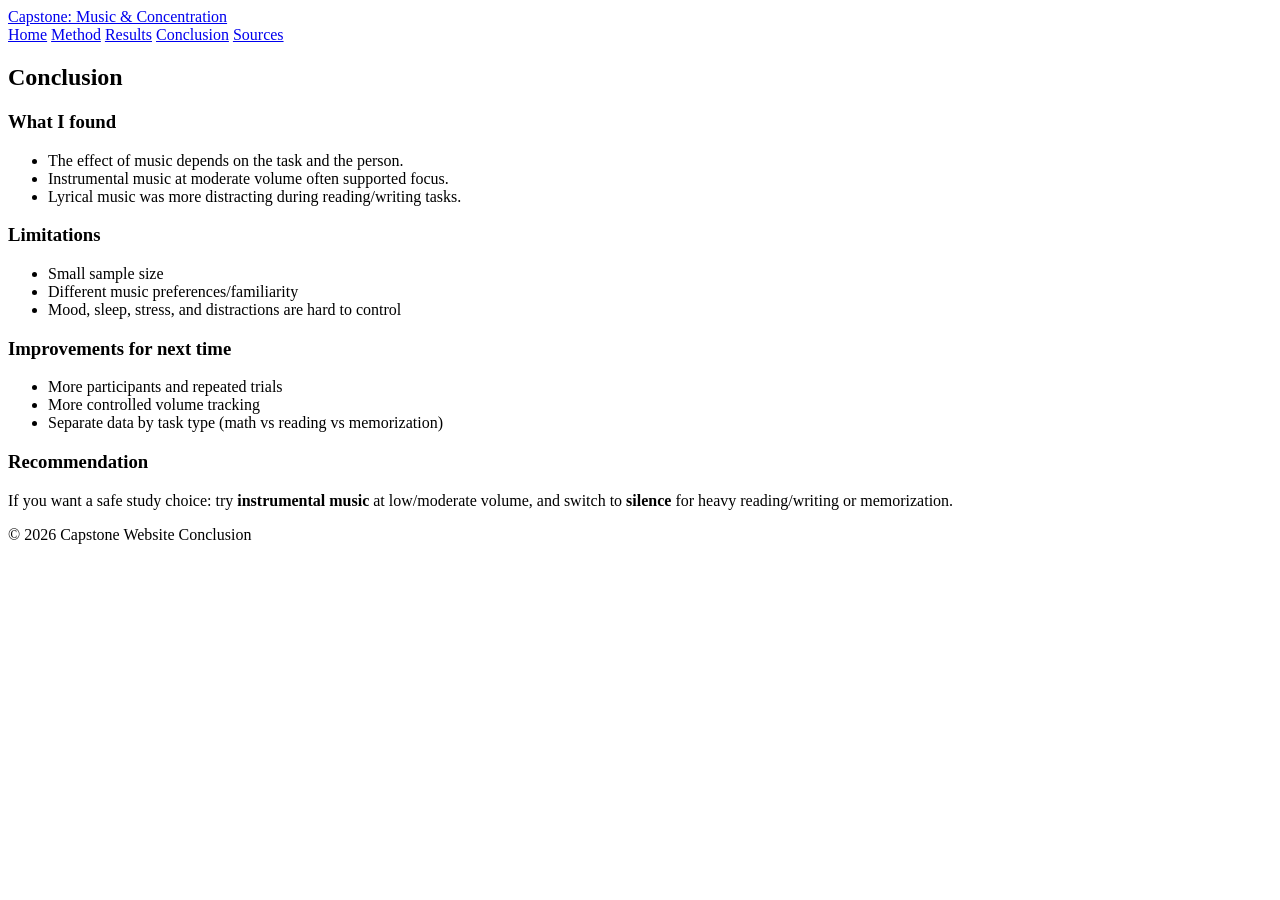
==== conclusion.html @ 19342c7f "Add files via upload" ====
<!DOCTYPE html>
<html lang="en">
  <head>
    <meta charset="utf-8" />
    <meta name="viewport" content="width=device-width, initial-scale=1" />
    <title>Conclusion — Music & Studying</title>
    <link rel="stylesheet" href="styles.css" />
  </head>
  <body>
    <header class="header">
      <div class="container nav">
        <a class="brand" href="index.html">Capstone: Music & Concentration</a>
        <nav>
          <a href="index.html">Home</a>
          <a href="method.html">Method</a>
          <a href="results.html">Results</a>
          <a class="active" href="conclusion.html">Conclusion</a>
          <a href="sources.html">Sources</a>
        </nav>
      </div>
    </header>

    <main class="section">
      <div class="container">
        <h2>Conclusion</h2>

        <div class="grid2">
          <div class="card">
            <h3>What I found</h3>
            <ul>
              <li>The effect of music depends on the task and the person.</li>
              <li>
                Instrumental music at moderate volume often supported focus.
              </li>
              <li>
                Lyrical music was more distracting during reading/writing tasks.
              </li>
            </ul>
          </div>

          <div class="card">
            <h3>Limitations</h3>
            <ul>
              <li>Small sample size</li>
              <li>Different music preferences/familiarity</li>
              <li>Mood, sleep, stress, and distractions are hard to control</li>
            </ul>
          </div>
        </div>

        <div class="card" style="margin-top: 14px">
          <h3>Improvements for next time</h3>
          <ul>
            <li>More participants and repeated trials</li>
            <li>More controlled volume tracking</li>
            <li>
              Separate data by task type (math vs reading vs memorization)
            </li>
          </ul>

          <h3>Recommendation</h3>
          <p>
            If you want a safe study choice: try
            <strong>instrumental music</strong> at low/moderate volume, and
            switch to <strong>silence</strong> for heavy reading/writing or
            memorization.
          </p>
        </div>
      </div>
    </main>

    <footer class="footer">
      <div class="container footer-row">
        <span>© <span id="year"></span> Capstone Website</span>
        <span class="muted">Conclusion</span>
      </div>
    </footer>

    <script src="script.js"></script>
  </body>
</html>
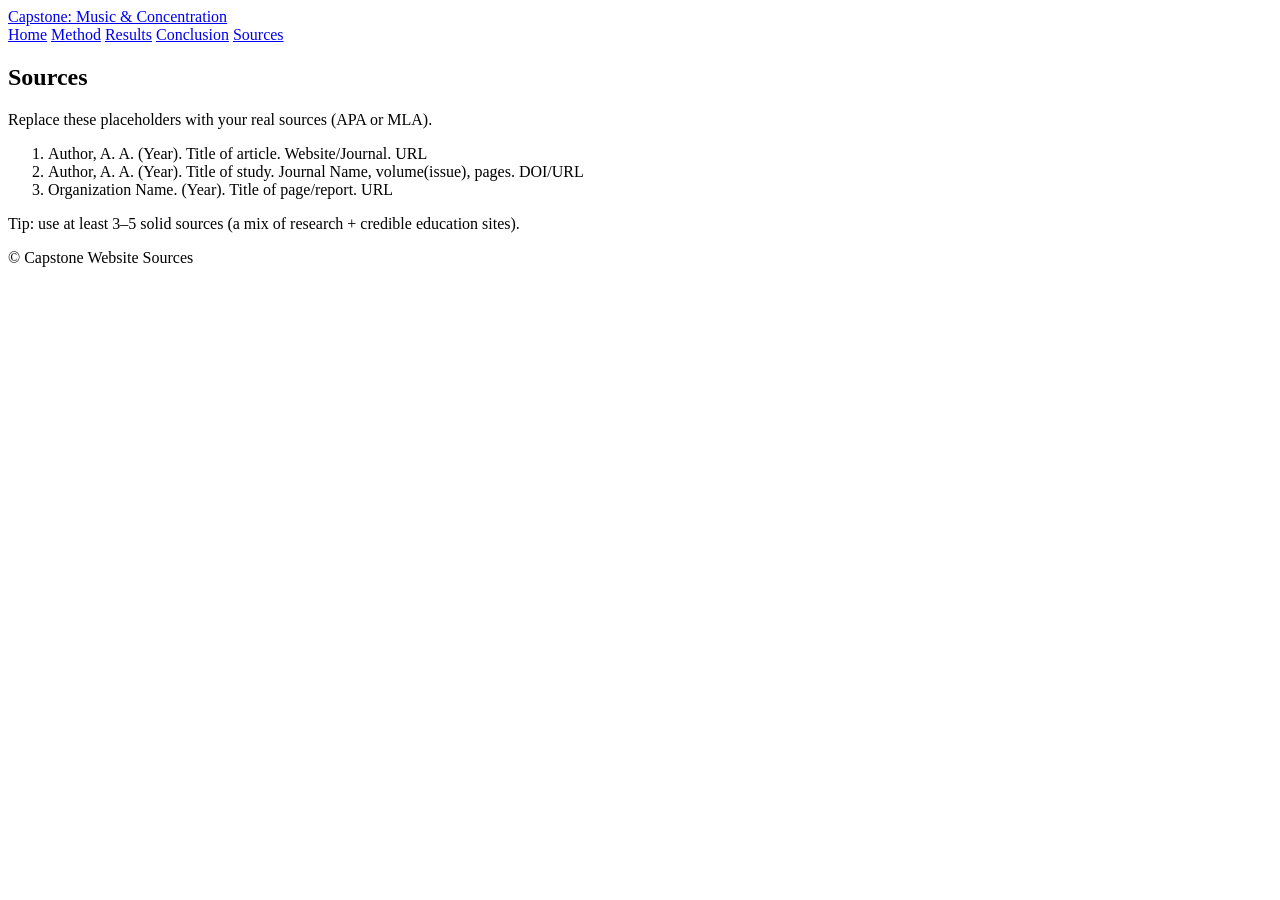
==== commit b02c48f7: "Replace conclusion page with sources page" ====
--- a/conclusion.html
+++ b/conclusion.html
@@ -3,7 +3,7 @@
   <head>
     <meta charset="utf-8" />
     <meta name="viewport" content="width=device-width, initial-scale=1" />
-    <title>Conclusion — Music & Studying</title>
+    <title>Sources — Music & Studying</title>
     <link rel="stylesheet" href="styles.css" />
   </head>
   <body>
@@ -14,56 +14,35 @@
           <a href="index.html">Home</a>
           <a href="method.html">Method</a>
           <a href="results.html">Results</a>
-          <a class="active" href="conclusion.html">Conclusion</a>
-          <a href="sources.html">Sources</a>
+          <a href="conclusion.html">Conclusion</a>
+          <a class="active" href="sources.html">Sources</a>
         </nav>
       </div>
     </header>
 
     <main class="section">
       <div class="container">
-        <h2>Conclusion</h2>
+        <h2>Sources</h2>
 
-        <div class="grid2">
-          <div class="card">
-            <h3>What I found</h3>
-            <ul>
-              <li>The effect of music depends on the task and the person.</li>
-              <li>
-                Instrumental music at moderate volume often supported focus.
-              </li>
-              <li>
-                Lyrical music was more distracting during reading/writing tasks.
-              </li>
-            </ul>
-          </div>
+        <div class="card">
+          <p class="muted">
+            Replace these placeholders with your real sources (APA or MLA).
+          </p>
 
-          <div class="card">
-            <h3>Limitations</h3>
-            <ul>
-              <li>Small sample size</li>
-              <li>Different music preferences/familiarity</li>
-              <li>Mood, sleep, stress, and distractions are hard to control</li>
-            </ul>
-          </div>
-        </div>
+          <ol>
+            <li>
+              Author, A. A. (Year). Title of article. Website/Journal. URL
+            </li>
+            <li>
+              Author, A. A. (Year). Title of study. Journal Name, volume(issue),
+              pages. DOI/URL
+            </li>
+            <li>Organization Name. (Year). Title of page/report. URL</li>
+          </ol>
 
-        <div class="card" style="margin-top: 14px">
-          <h3>Improvements for next time</h3>
-          <ul>
-            <li>More participants and repeated trials</li>
-            <li>More controlled volume tracking</li>
-            <li>
-              Separate data by task type (math vs reading vs memorization)
-            </li>
-          </ul>
-
-          <h3>Recommendation</h3>
-          <p>
-            If you want a safe study choice: try
-            <strong>instrumental music</strong> at low/moderate volume, and
-            switch to <strong>silence</strong> for heavy reading/writing or
-            memorization.
+          <p class="muted">
+            Tip: use at least 3–5 solid sources (a mix of research + credible
+            education sites).
           </p>
         </div>
       </div>
@@ -72,7 +51,7 @@
     <footer class="footer">
       <div class="container footer-row">
         <span>© <span id="year"></span> Capstone Website</span>
-        <span class="muted">Conclusion</span>
+        <span class="muted">Sources</span>
       </div>
     </footer>
 
--- a/styles.css
+++ b/styles.css
@@ -0,0 +1,60 @@
+<!DOCTYPE html>
+<html lang="en">
+  <head>
+    <meta charset="utf-8" />
+    <meta name="viewport" content="width=device-width, initial-scale=1" />
+    <title>Sources — Music & Studying</title>
+    <link rel="stylesheet" href="styles.css" />
+  </head>
+  <body>
+    <header class="header">
+      <div class="container nav">
+        <a class="brand" href="index.html">Capstone: Music & Concentration</a>
+        <nav>
+          <a href="index.html">Home</a>
+          <a href="method.html">Method</a>
+          <a href="results.html">Results</a>
+          <a href="conclusion.html">Conclusion</a>
+          <a class="active" href="sources.html">Sources</a>
+        </nav>
+      </div>
+    </header>
+
+    <main class="section">
+      <div class="container">
+        <h2>Sources</h2>
+
+        <div class="card">
+          <p class="muted">
+            Replace these placeholders with your real sources (APA or MLA).
+          </p>
+
+          <ol>
+            <li>
+              Author, A. A. (Year). Title of article. Website/Journal. URL
+            </li>
+            <li>
+              Author, A. A. (Year). Title of study. Journal Name, volume(issue),
+              pages. DOI/URL
+            </li>
+            <li>Organization Name. (Year). Title of page/report. URL</li>
+          </ol>
+
+          <p class="muted">
+            Tip: use at least 3–5 solid sources (a mix of research + credible
+            education sites).
+          </p>
+        </div>
+      </div>
+    </main>
+
+    <footer class="footer">
+      <div class="container footer-row">
+        <span>© <span id="year"></span> Capstone Website</span>
+        <span class="muted">Sources</span>
+      </div>
+    </footer>
+
+    <script src="script.js"></script>
+  </body>
+</html>
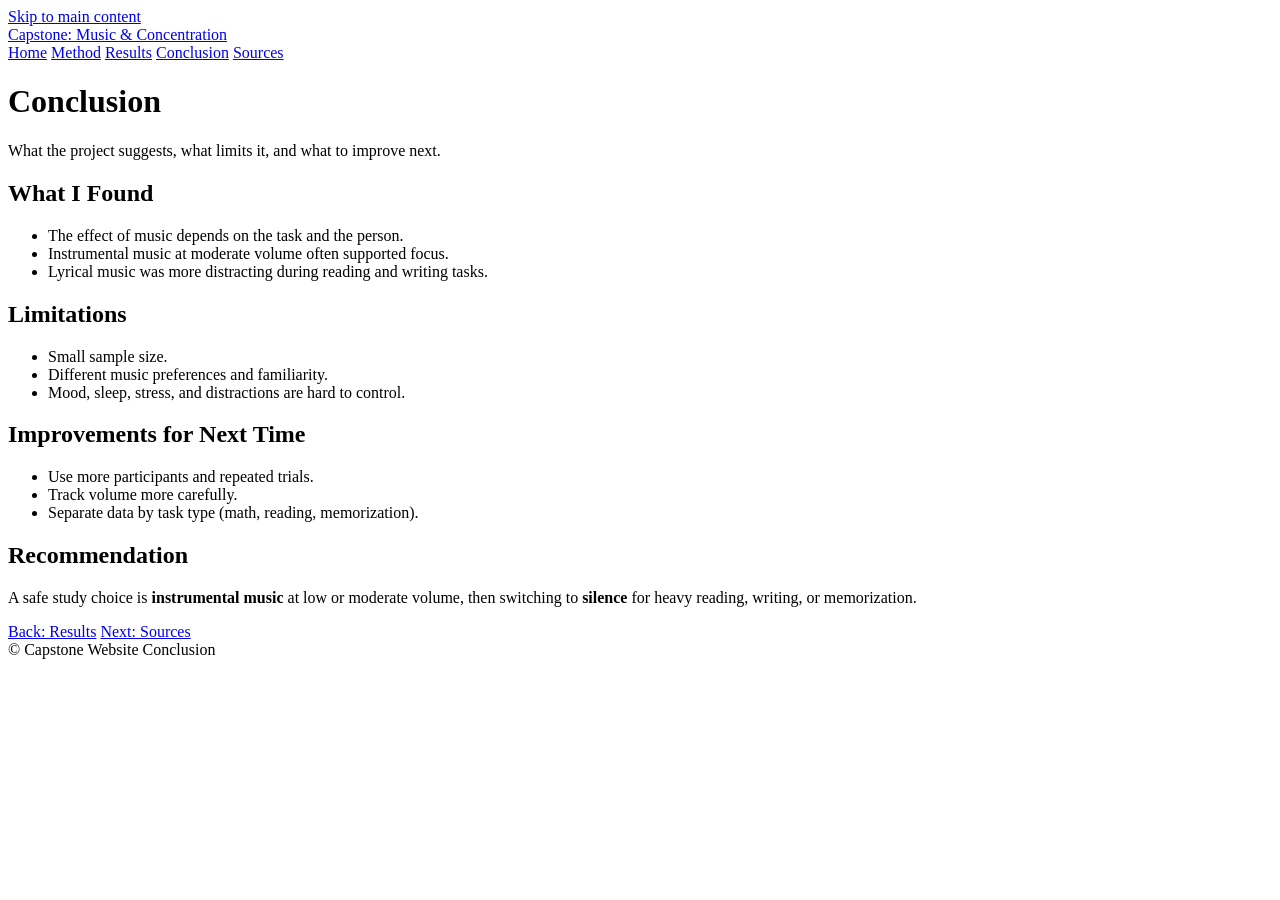
==== commit 707317ab: "Revise conclusion.html structure and content" ====
--- a/conclusion.html
+++ b/conclusion.html
@@ -3,58 +3,82 @@
   <head>
     <meta charset="utf-8" />
     <meta name="viewport" content="width=device-width, initial-scale=1" />
-    <title>Sources — Music & Studying</title>
+    <title>Conclusion - Music & Studying</title>
     <link rel="stylesheet" href="styles.css" />
   </head>
   <body>
+    <a class="skip-link" href="#main-content">Skip to main content</a>
+
     <header class="header">
       <div class="container nav">
-        <a class="brand" href="index.html">Capstone: Music & Concentration</a>
-        <nav>
-          <a href="index.html">Home</a>
-          <a href="method.html">Method</a>
-          <a href="results.html">Results</a>
-          <a href="conclusion.html">Conclusion</a>
-          <a class="active" href="sources.html">Sources</a>
+        <a class="brand" href="./index.html">Capstone: Music & Concentration</a>
+        <nav aria-label="Main navigation">
+          <a href="./index.html">Home</a>
+          <a href="./method.html">Method</a>
+          <a href="./results.html">Results</a>
+          <a class="active" href="./conclusion.html" aria-current="page">Conclusion</a>
+          <a href="./sources.html">Sources</a>
         </nav>
       </div>
     </header>
 
-    <main class="section">
+    <main id="main-content" class="section">
       <div class="container">
-        <h2>Sources</h2>
+        <div class="card page-head">
+          <h1>Conclusion</h1>
+          <p class="muted">What the project suggests, what limits it, and what to improve next.</p>
+        </div>
 
-        <div class="card">
-          <p class="muted">
-            Replace these placeholders with your real sources (APA or MLA).
+        <div class="grid2">
+          <section class="card">
+            <h2>What I Found</h2>
+            <ul>
+              <li>The effect of music depends on the task and the person.</li>
+              <li>Instrumental music at moderate volume often supported focus.</li>
+              <li>Lyrical music was more distracting during reading and writing tasks.</li>
+            </ul>
+          </section>
+
+          <section class="card">
+            <h2>Limitations</h2>
+            <ul>
+              <li>Small sample size.</li>
+              <li>Different music preferences and familiarity.</li>
+              <li>Mood, sleep, stress, and distractions are hard to control.</li>
+            </ul>
+          </section>
+        </div>
+
+        <section class="card" style="margin-top: 14px">
+          <h2>Improvements for Next Time</h2>
+          <ul>
+            <li>Use more participants and repeated trials.</li>
+            <li>Track volume more carefully.</li>
+            <li>Separate data by task type (math, reading, memorization).</li>
+          </ul>
+
+          <h2>Recommendation</h2>
+          <p>
+            A safe study choice is <strong>instrumental music</strong> at low or moderate volume,
+            then switching to <strong>silence</strong> for heavy reading, writing, or memorization.
           </p>
+        </section>
 
-          <ol>
-            <li>
-              Author, A. A. (Year). Title of article. Website/Journal. URL
-            </li>
-            <li>
-              Author, A. A. (Year). Title of study. Journal Name, volume(issue),
-              pages. DOI/URL
-            </li>
-            <li>Organization Name. (Year). Title of page/report. URL</li>
-          </ol>
-
-          <p class="muted">
-            Tip: use at least 3–5 solid sources (a mix of research + credible
-            education sites).
-          </p>
+        <div class="page-nav" aria-label="Page navigation">
+          <a href="./results.html">Back: Results</a>
+          <a href="./sources.html">Next: Sources</a>
         </div>
       </div>
     </main>
 
     <footer class="footer">
       <div class="container footer-row">
-        <span>© <span id="year"></span> Capstone Website</span>
-        <span class="muted">Sources</span>
+        <span>&copy; <span id="year"></span> Capstone Website</span>
+        <span class="muted">Conclusion</span>
       </div>
     </footer>
 
     <script src="script.js"></script>
   </body>
 </html>
+
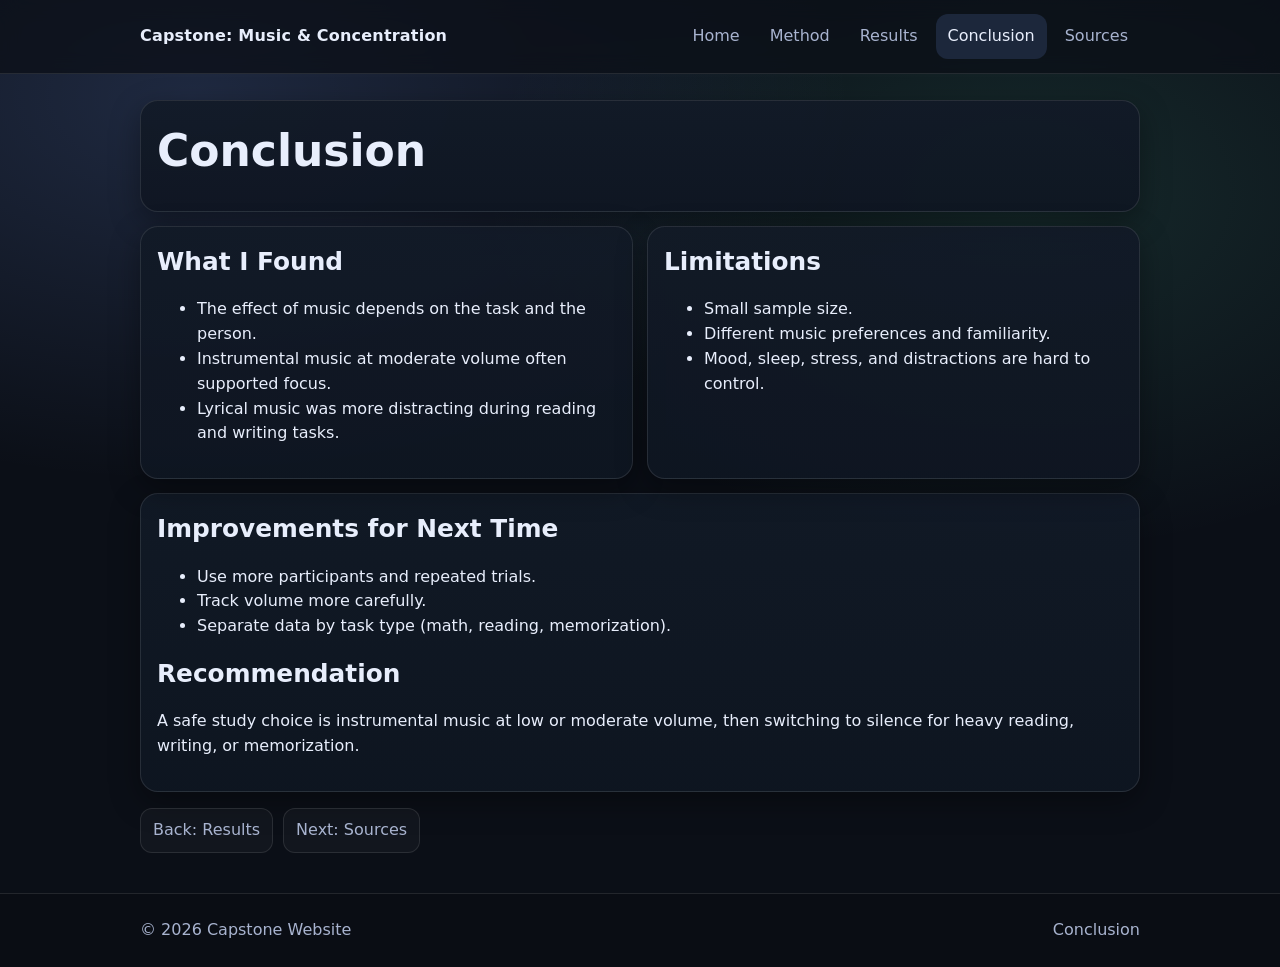
==== commit 8fb63de4: "Refactor conclusion.html for improved structure" ====
--- a/conclusion.html
+++ b/conclusion.html
@@ -1,4 +1,4 @@
-<!DOCTYPE html>
+<!doctype html>
 <html lang="en">
   <head>
     <meta charset="utf-8" />
@@ -16,7 +16,9 @@
           <a href="./index.html">Home</a>
           <a href="./method.html">Method</a>
           <a href="./results.html">Results</a>
-          <a class="active" href="./conclusion.html" aria-current="page">Conclusion</a>
+          <a class="active" href="./conclusion.html" aria-current="page"
+            >Conclusion</a
+          >
           <a href="./sources.html">Sources</a>
         </nav>
       </div>
@@ -26,7 +28,6 @@
       <div class="container">
         <div class="card page-head">
           <h1>Conclusion</h1>
-          <p class="muted">What the project suggests, what limits it, and what to improve next.</p>
         </div>
 
         <div class="grid2">
@@ -34,8 +35,13 @@
             <h2>What I Found</h2>
             <ul>
               <li>The effect of music depends on the task and the person.</li>
-              <li>Instrumental music at moderate volume often supported focus.</li>
-              <li>Lyrical music was more distracting during reading and writing tasks.</li>
+              <li>
+                Instrumental music at moderate volume often supported focus.
+              </li>
+              <li>
+                Lyrical music was more distracting during reading and writing
+                tasks.
+              </li>
             </ul>
           </section>
 
@@ -44,7 +50,9 @@
             <ul>
               <li>Small sample size.</li>
               <li>Different music preferences and familiarity.</li>
-              <li>Mood, sleep, stress, and distractions are hard to control.</li>
+              <li>
+                Mood, sleep, stress, and distractions are hard to control.
+              </li>
             </ul>
           </section>
         </div>
@@ -59,8 +67,9 @@
 
           <h2>Recommendation</h2>
           <p>
-            A safe study choice is <strong>instrumental music</strong> at low or moderate volume,
-            then switching to <strong>silence</strong> for heavy reading, writing, or memorization.
+            A safe study choice is instrumental music at low or moderate volume,
+            then switching to silence for heavy reading, writing, or
+            memorization.
           </p>
         </section>
 
@@ -81,4 +90,3 @@
     <script src="script.js"></script>
   </body>
 </html>
-
--- a/styles.css
+++ b/styles.css
@@ -1,60 +1,313 @@
-<!DOCTYPE html>
-<html lang="en">
-  <head>
-    <meta charset="utf-8" />
-    <meta name="viewport" content="width=device-width, initial-scale=1" />
-    <title>Sources — Music & Studying</title>
-    <link rel="stylesheet" href="styles.css" />
-  </head>
-  <body>
-    <header class="header">
-      <div class="container nav">
-        <a class="brand" href="index.html">Capstone: Music & Concentration</a>
-        <nav>
-          <a href="index.html">Home</a>
-          <a href="method.html">Method</a>
-          <a href="results.html">Results</a>
-          <a href="conclusion.html">Conclusion</a>
-          <a class="active" href="sources.html">Sources</a>
-        </nav>
-      </div>
-    </header>
-
-    <main class="section">
-      <div class="container">
-        <h2>Sources</h2>
-
-        <div class="card">
-          <p class="muted">
-            Replace these placeholders with your real sources (APA or MLA).
-          </p>
-
-          <ol>
-            <li>
-              Author, A. A. (Year). Title of article. Website/Journal. URL
-            </li>
-            <li>
-              Author, A. A. (Year). Title of study. Journal Name, volume(issue),
-              pages. DOI/URL
-            </li>
-            <li>Organization Name. (Year). Title of page/report. URL</li>
-          </ol>
-
-          <p class="muted">
-            Tip: use at least 3–5 solid sources (a mix of research + credible
-            education sites).
-          </p>
-        </div>
-      </div>
-    </main>
-
-    <footer class="footer">
-      <div class="container footer-row">
-        <span>© <span id="year"></span> Capstone Website</span>
-        <span class="muted">Sources</span>
-      </div>
-    </footer>
-
-    <script src="script.js"></script>
-  </body>
-</html>
+:root {
+  --bg: #0b0f17;
+  --panel: #121a27;
+  --panel2: #0f1622;
+  --text: #e8eefc;
+  --muted: #a8b3cf;
+  --line: rgba(255, 255, 255, 0.1);
+  --shadow: 0 10px 30px rgba(0, 0, 0, 0.35);
+  --radius: 18px;
+  --max: 1040px;
+  --pad: 20px;
+}
+
+* {
+  box-sizing: border-box;
+}
+
+html,
+body {
+  margin: 0;
+  padding: 0;
+}
+
+body {
+  font-family: system-ui, -apple-system, Segoe UI, Roboto, Arial, sans-serif;
+  background:
+    radial-gradient(1200px 700px at 15% 10%, rgba(122, 162, 255, 0.18), transparent 55%),
+    radial-gradient(900px 600px at 80% 20%, rgba(102, 240, 194, 0.12), transparent 60%),
+    var(--bg);
+  color: var(--text);
+  line-height: 1.55;
+}
+
+a {
+  color: inherit;
+  text-decoration: none;
+}
+
+.container {
+  max-width: var(--max);
+  margin: 0 auto;
+  padding: 0 var(--pad);
+}
+
+.skip-link {
+  position: absolute;
+  left: -9999px;
+  top: auto;
+}
+
+.skip-link:focus {
+  left: 12px;
+  top: 12px;
+  padding: 10px 12px;
+  border-radius: 10px;
+  background: #ffffff;
+  color: #0b0f17;
+  z-index: 50;
+  font-weight: 700;
+}
+
+.header {
+  position: sticky;
+  top: 0;
+  z-index: 10;
+  background: rgba(11, 15, 23, 0.75);
+  backdrop-filter: blur(10px);
+  border-bottom: 1px solid var(--line);
+}
+
+.nav {
+  display: flex;
+  align-items: center;
+  justify-content: space-between;
+  padding: 14px var(--pad);
+  gap: 14px;
+}
+
+.brand {
+  font-weight: 800;
+  letter-spacing: 0.2px;
+}
+
+nav {
+  display: flex;
+  gap: 6px;
+  flex-wrap: wrap;
+}
+
+nav a {
+  padding: 10px 12px;
+  border-radius: 12px;
+  color: var(--muted);
+}
+
+nav a:hover {
+  background: rgba(255, 255, 255, 0.06);
+  color: var(--text);
+}
+
+nav a.active {
+  background: rgba(122, 162, 255, 0.15);
+  color: var(--text);
+}
+
+.hero {
+  padding: 56px 0 22px;
+}
+
+.hero-grid {
+  display: grid;
+  gap: 18px;
+  grid-template-columns: 1.2fr 0.8fr;
+  align-items: stretch;
+}
+
+h1 {
+  font-size: clamp(30px, 4vw, 44px);
+  margin: 0 0 10px;
+}
+
+.lead {
+  color: var(--muted);
+  font-size: 1.05rem;
+  margin: 0 0 18px;
+}
+
+.btn-row {
+  display: flex;
+  gap: 10px;
+  flex-wrap: wrap;
+}
+
+.btn {
+  display: inline-block;
+  padding: 12px 14px;
+  border-radius: 14px;
+  background: linear-gradient(135deg, rgba(122, 162, 255, 0.9), rgba(102, 240, 194, 0.65));
+  color: #08101a;
+  font-weight: 800;
+  box-shadow: var(--shadow);
+}
+
+.btn:hover {
+  transform: translateY(-1px);
+}
+
+.btn-ghost {
+  background: rgba(255, 255, 255, 0.06);
+  color: var(--text);
+  border: 1px solid var(--line);
+  box-shadow: none;
+}
+
+.section {
+  padding: 26px 0 40px;
+}
+
+.section.alt {
+  background: rgba(255, 255, 255, 0.03);
+  border-top: 1px solid var(--line);
+  border-bottom: 1px solid var(--line);
+}
+
+h2 {
+  margin: 0 0 14px;
+  font-size: 1.55rem;
+}
+
+h3 {
+  margin: 0 0 8px;
+}
+
+.card {
+  background: linear-gradient(180deg, rgba(18, 26, 39, 0.92), rgba(15, 22, 34, 0.92));
+  border: 1px solid var(--line);
+  border-radius: var(--radius);
+  padding: 16px;
+  box-shadow: var(--shadow);
+}
+
+.page-head {
+  margin-bottom: 14px;
+}
+
+.page-head p {
+  margin: 0;
+}
+
+.muted {
+  color: var(--muted);
+}
+
+.checklist {
+  margin: 10px 0 0;
+  padding-left: 18px;
+  color: var(--muted);
+}
+
+.grid2 {
+  display: grid;
+  gap: 14px;
+  grid-template-columns: repeat(2, 1fr);
+}
+
+.grid3 {
+  display: grid;
+  gap: 14px;
+  grid-template-columns: repeat(3, 1fr);
+}
+
+.page-nav {
+  margin-top: 16px;
+  display: flex;
+  gap: 10px;
+  flex-wrap: wrap;
+}
+
+.page-nav a {
+  padding: 9px 12px;
+  border-radius: 12px;
+  border: 1px solid var(--line);
+  color: var(--muted);
+  background: rgba(255, 255, 255, 0.03);
+}
+
+.page-nav a:hover {
+  color: var(--text);
+  background: rgba(122, 162, 255, 0.15);
+}
+
+.footer {
+  padding: 24px 0;
+  border-top: 1px solid var(--line);
+  background: rgba(0, 0, 0, 0.12);
+}
+
+.footer-row {
+  display: flex;
+  justify-content: space-between;
+  gap: 12px;
+  flex-wrap: wrap;
+  color: var(--muted);
+}
+
+.tool {
+  display: grid;
+  gap: 14px;
+  grid-template-columns: 1fr 1fr;
+  align-items: start;
+}
+
+label {
+  display: block;
+  margin: 10px 0 6px;
+  color: var(--muted);
+}
+
+input[type="range"] {
+  width: 100%;
+}
+
+select {
+  width: 100%;
+  padding: 10px 12px;
+  border-radius: 14px;
+  border: 1px solid var(--line);
+  background: rgba(255, 255, 255, 0.06);
+  color: var(--text);
+}
+
+.badge {
+  display: inline-block;
+  padding: 6px 10px;
+  border-radius: 999px;
+  border: 1px solid var(--line);
+  background: rgba(255, 255, 255, 0.05);
+  color: var(--text);
+  font-weight: 700;
+  margin-right: 6px;
+}
+
+.small-note {
+  font-size: 0.95rem;
+  color: var(--muted);
+}
+
+@media (max-width: 900px) {
+  .hero-grid,
+  .grid3,
+  .grid2,
+  .tool {
+    grid-template-columns: 1fr;
+  }
+
+  .nav {
+    align-items: flex-start;
+    flex-direction: column;
+  }
+}
+
+
+/* Improve readability of dropdown options across browsers */
+select option {
+  background-color: #ffffff;
+  color: #0b1220;
+}
+
+select option:checked,
+select option:hover {
+  background: #1f6fd6;
+  color: #ffffff;
+}
